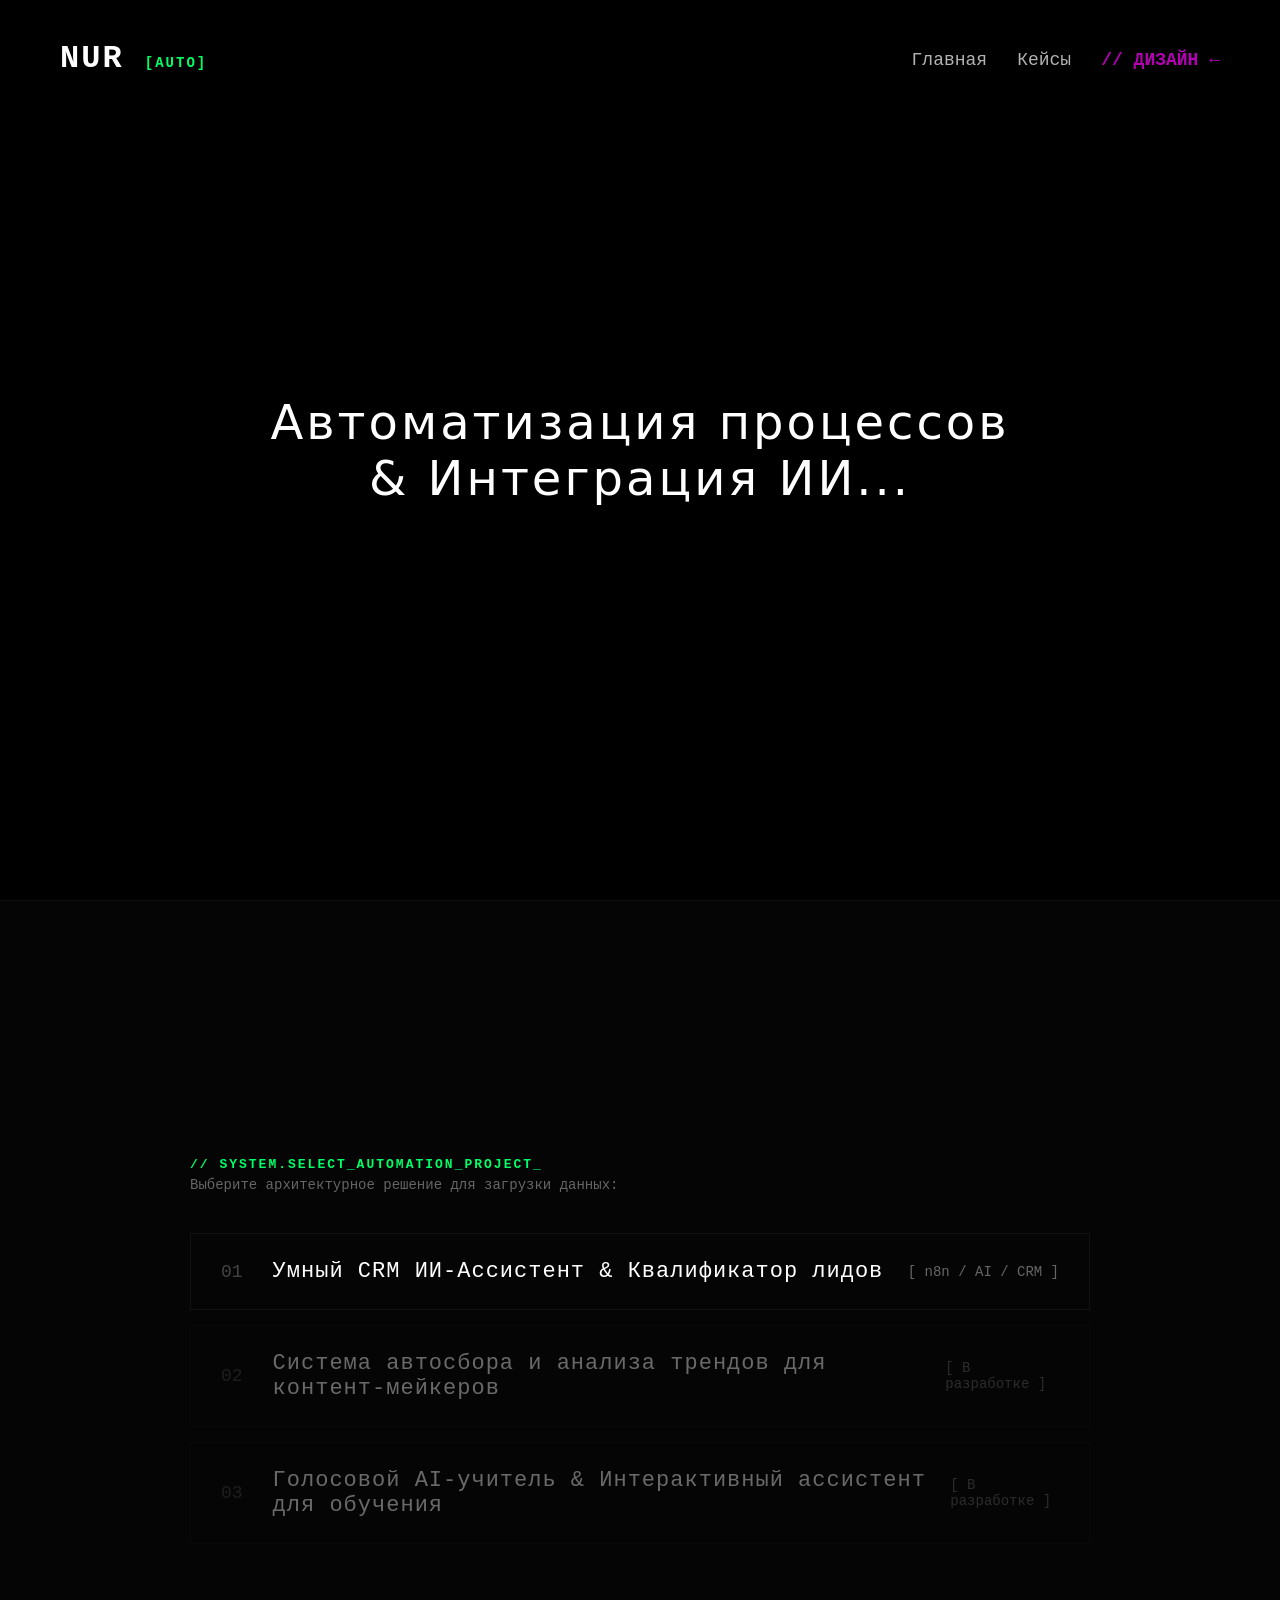
==== index-automation.html @ afdc20ac "add ai auto pages" ====
<!DOCTYPE html>
<html lang="ru">
<head>
    <meta charset="UTF-8">
    <meta name="viewport" content="width=device-width, initial-scale=1.0">
    <title>NUR | Automation & AI</title>
    <link rel="stylesheet" href="style.css">
    <link rel="stylesheet" href="automation.css">
</head>
<body>

    <header class="header">
        <div class="logo-block">
            <span class="brand">NUR <span style="font-size: 14px; color: #00ff66;">[AUTO]</span></span>
        </div>
        <nav class="nav">
            <a href="#main" class="nav-link">Главная</a>
            <a href="#portfolio" class="nav-link">Кейсы</a>
            <a href="index.html" class="nav-link" style="color: #ff00ff; font-weight: bold;">// ДИЗАЙН ←</a>
        </nav>
    </header>

    <main class="welcome-screen" id="main">
        <h2 class="welcome-text">Автоматизация процессов <br>& Интеграция ИИ...</h2>
    </main>

    <section class="portfolio-section" id="portfolio">
        
        

        <div class="menu-container">
            
            <div class="menu-header">
                <span class="system-status" style="color: #00ff66;">// SYSTEM.SELECT_AUTOMATION_PROJECT_</span>
                <p class="menu-hint">Выберите архитектурное решение для загрузки данных:</p>
            </div>

            <div class="project-menu">
                
                <a href="project-automation-crm.html" class="menu-item">
                    <span class="item-number">01</span>
                    <span class="item-name">Умный CRM ИИ-Ассистент & Квалификатор лидов</span>
                    <span class="item-type">[ n8n / AI  / CRM ]</span>
                </a>

                <a href="#" class="menu-item" style="opacity: 0.4; pointer-events: none;">
                    <span class="item-number">02</span>
                    <span class="item-name">Система автосбора и  анализа трендов для контент-мейкеров</span>
                    <span class="item-type">[ В разработке ]</span>
                </a>

                <a href="#" class="menu-item" style="opacity: 0.4; pointer-events: none;">
                    <span class="item-number">03</span>
                    <span class="item-name">Голосовой AI-учитель & Интерактивный ассистент для обучения</span>
                    <span class="item-type">[ В разработке ]</span>
                </a>

            </div>
        </div>
    </section>

</body>
</html>
---- style.css ----
/* ==========================================================================
   1. СБРОС СТИЛЕЙ И БАЗОВЫЕ НАСТРОЙКИ
   ========================================================================== */
* {
    margin: 0;
    padding: 0;
    box-sizing: border-box;
}

body {
    background-color: #000000;
    color: #ffffff;
    font-family: 'Courier New', Courier, monospace; /* Временный готический/системный шрифт */
    overflow-x: hidden;
    scroll-behavior: smooth; /* Плавный скролл по пунктам меню */
}

/* ==========================================================================
   2. ШАПКА И НАВИГАЦИЯ (HEADER & NAV)
   ========================================================================== */
.header {
    display: flex;
    justify-content: space-between;
    align-items: flex-start;
    padding: 40px 60px;
    position: fixed; /* Меню всегда остается сверху при скролле */
    top: 0;
    left: 0;
    width: 100%;
    z-index: 100;
    background: linear-gradient(to bottom, rgba(0,0,0,0.8), rgba(0,0,0,0));
}

/* Блок логотипа */
.logo-block {
    display: flex;
    flex-direction: column;
}

.brand {
    font-size: 32px;
    font-weight: 900;
    letter-spacing: 2px;
    text-transform: uppercase;
}

.title {
    font-size: 28px;
    font-weight: normal;
    margin-top: 5px;
    font-family: 'Georgia', serif; /* Для кастомного вида «Wall of Despair» */
    font-style: italic;
    opacity: 0.9;
}

.cursor {
    font-size: 20px;
    display: inline-block;
    margin-left: 5px;
    animation: blink 1s infinite; /* Курсор будет мигать */
}

/* Меню навигации */
.nav {
    display: flex;
    gap: 30px;
    margin-top: 10px;
}

.nav-link {
    color: #ffffff;
    text-decoration: none;
    font-size: 18px;
    opacity: 0.7;
    transition: all 0.3s ease;
}

.nav-link:hover {
    opacity: 1;
    text-shadow: 0 0 10px rgba(255, 255, 255, 0.6); /* Эффект свечения при наведении */
}

/* ==========================================================================
   3. ГЛАВНЫЙ ЭКРАН (WELCOME SCREEN)
   ========================================================================== */
.welcome-screen {
    height: 100vh; /* Занимает весь экран */
    display: flex;
    justify-content: center;
    align-items: center;
    padding: 20px;
}

.welcome-text {
    font-size: 48px;
    font-weight: 300;
    letter-spacing: 3px;
    text-align: center;
    font-family: system-ui, -apple-system, sans-serif;
    animation: pulse 4s infinite alternate; /* Текст плавно дышит */
}

/* ==========================================================================
   4. СЕКЦИЯ ПОРТФОЛИО (ДЛЯ ОСТАЛЬНЫХ РАБОТ)
   ========================================================================== */
.portfolio-section {
    min-height: 100vh;
    padding: 100px 60px;
    background-color: #050505; /* Чуть светлее чисто черного для контраста */
    display: flex;
    flex-direction: column;
    justify-content: center;
    align-items: center;
    border-top: 1px solid #111111;
}

/* ==========================================================================
   5. АНИМАЦИИ (АНИМАЦИОННЫЕ ЭФФЕКТЫ)
   ========================================================================== */
@keyframes blink {
    0%, 100% { opacity: 1; }
    50% { opacity: 0; }
}

@keyframes pulse {
    0% { opacity: 0.7; text-shadow: 0 0 5px rgba(255,255,255,0.2); }
    100% { opacity: 1; text-shadow: 0 0 20px rgba(255,255,255,0.5); }
}

/* ==========================================================================
   6. АДАПТИВНОСТЬ ПОД МОБИЛЬНЫЕ ТЕЛЕФОНЫ
   ========================================================================== */
@media (max-width: 768px) {
    .header {
        flex-direction: column;
        align-items: center;
        gap: 20px;
        padding: 20px;
    }
    .logo-block {
        align-items: center;
    }
    .nav {
        gap: 15px;
    }
    .welcome-text {
        font-size: 32px;
    }
}
/* ==========================================================================
   ИГРОВОЕ МЕНЮ ВЫБОРА ПРОЕКТОВ
   ========================================================================== */
.menu-container {
    width: 100%;
    max-width: 900px;
    margin: 0 auto;
}

.menu-header {
    margin-bottom: 40px;
    font-family: monospace;
}

.system-status {
    color: #ff00ff; /* Розовый неоновый акцент */
    font-weight: bold;
    letter-spacing: 2px;
}

.menu-hint {
    color: #666666;
    margin-top: 5px;
    font-size: 14px;
}

/* Контейнер меню */
.project-menu {
    display: flex;
    flex-direction: column;
    gap: 15px;
}

/* Элемент меню (ссылка) */
.menu-item {
    display: flex;
    align-items: center;
    padding: 25px 30px;
    background-color: #050505;
    border: 1px solid #111111;
    text-decoration: none;
    color: #ffffff;
    transition: all 0.3s cubic-bezier(0.25, 0.8, 0.25, 1);
    position: relative;
    overflow: hidden;
}

/* Номер проекта */
.item-number {
    font-family: monospace;
    font-size: 18px;
    color: #444444;
    margin-right: 30px;
    transition: color 0.3s ease;
}

/* Название проекта */
.item-name {
    font-size: 22px;
    font-weight: 500;
    flex-grow: 1; /* Растягивает текст, толкая тип вправо */
    letter-spacing: 1px;
}

/* Тип проекта (тег справа) */
.item-type {
    font-family: monospace;
    font-size: 14px;
    color: #666666;
    transition: color 0.3s ease;
}

/* ЭФФЕКТЫ ПРИ НАВЕДЕНИИ (Эффект фокуса на уровне) */
.project-menu:hover .menu-item {
    opacity: 0.3; /* Все элементы затеняются, когда мы наводим на меню */
}

.project-menu .menu-item:hover {
    opacity: 1; /* Тот элемент, на который навели, горит ярко */
    background-color: #0a0a0a;
    border-color: #ff00ff;
    transform: translateX(10px); /* Легкий сдвиг вправо, как в играх */
    box-shadow: 0 0 20px rgba(255, 0, 255, 0.15);
}

.menu-item:hover .item-number {
    color: #ff00ff; /* Номер загорается неоном */
}

.menu-item:hover .item-type {
    color: #ffffff;
}

/* Адаптация под мобильные экраны */
@media (max-width: 768px) {
    .menu-item {
        flex-direction: column;
        align-items: flex-start;
        gap: 10px;
        padding: 20px;
    }
    .item-number {
        margin-right: 0;
        font-size: 14px;
    }
    .item-name {
        font-size: 18px;
    }
    .project-menu .menu-item:hover {
        transform: none; /* На мобилках сдвиг убираем */
    }
}
---- automation.css ----
.video-container {
    position: relative;
    width: 100%;
    padding-bottom: 56.25%; /* Пропорции 16:9 (для формата 4:3 используй 75%) */
    height: 0;
    overflow: hidden;
    border: 1px solid #222;
    background-color: #000;
    margin-bottom: 40px;
}

.video-container iframe {
    position: absolute;
    top: 0;
    left: 0;
    width: 100%;
    height: 100%;
    border: 0;
}

 /* Оверрайд под стиль автоматизации */
        .automation-tag {
            color: #00ff66 !important;
        }
        .back-btn:hover {
            border-color: #00ff66 !important;
            box-shadow: 0 0 10px rgba(0, 255, 102, 0.4) !important;
        }
        .step-card {
            border: 1px solid #111111;
            transition: border-color 0.3s ease;
        }
        .step-card:hover {
            border-color: #00ff66;
        }
        .code-highlight {
            color: #00ff66;
            font-family: monospace;
            background-color: #111;
            padding: 2px 6px;
            border-radius: 3px;
        }
        
       
        
        .timeline-wrapper {
            margin-top: 20px;
            border-left: 2px dashed #222;
            padding-left: 20px;
        }
        .timeline-item {
            margin-bottom: 20px;
            font-size: 15px;
            line-height: 1.6;
        }
        .timeline-time {
            color: #00ff66;
            font-family: monospace;
            font-weight: bold;
            margin-right: 10px;
        }

 /* Небольшой оверрайд акцентов для ветки автоматизации, если захочешь сменить цвет (например, на неоновый зеленый или синий) */
        .automation-accent {
            color: #00ff66; /* Неоново-зеленый код-стайл */
        }
        .project-menu .menu-item:hover {
            border-color: #00ff66 !important;
            box-shadow: 0 0 20px rgba(0, 255, 102, 0.15) !important;
        }
        .menu-item:hover .item-number {
            color: #00ff66 !important;
        }
        .video-preview-container {
            width: 100%;
            max-width: 900px;
            margin: 0 auto 40px auto;
            border: 1px solid #111;
            background: #050505;
            padding: 20px;
        }
        .video-holder {
            width: 100%;
            border: 1px solid #222;
            background: #000;
            line-height: 0;
        }
        .video-holder video {
            width: 100%;
            height: auto;
        }
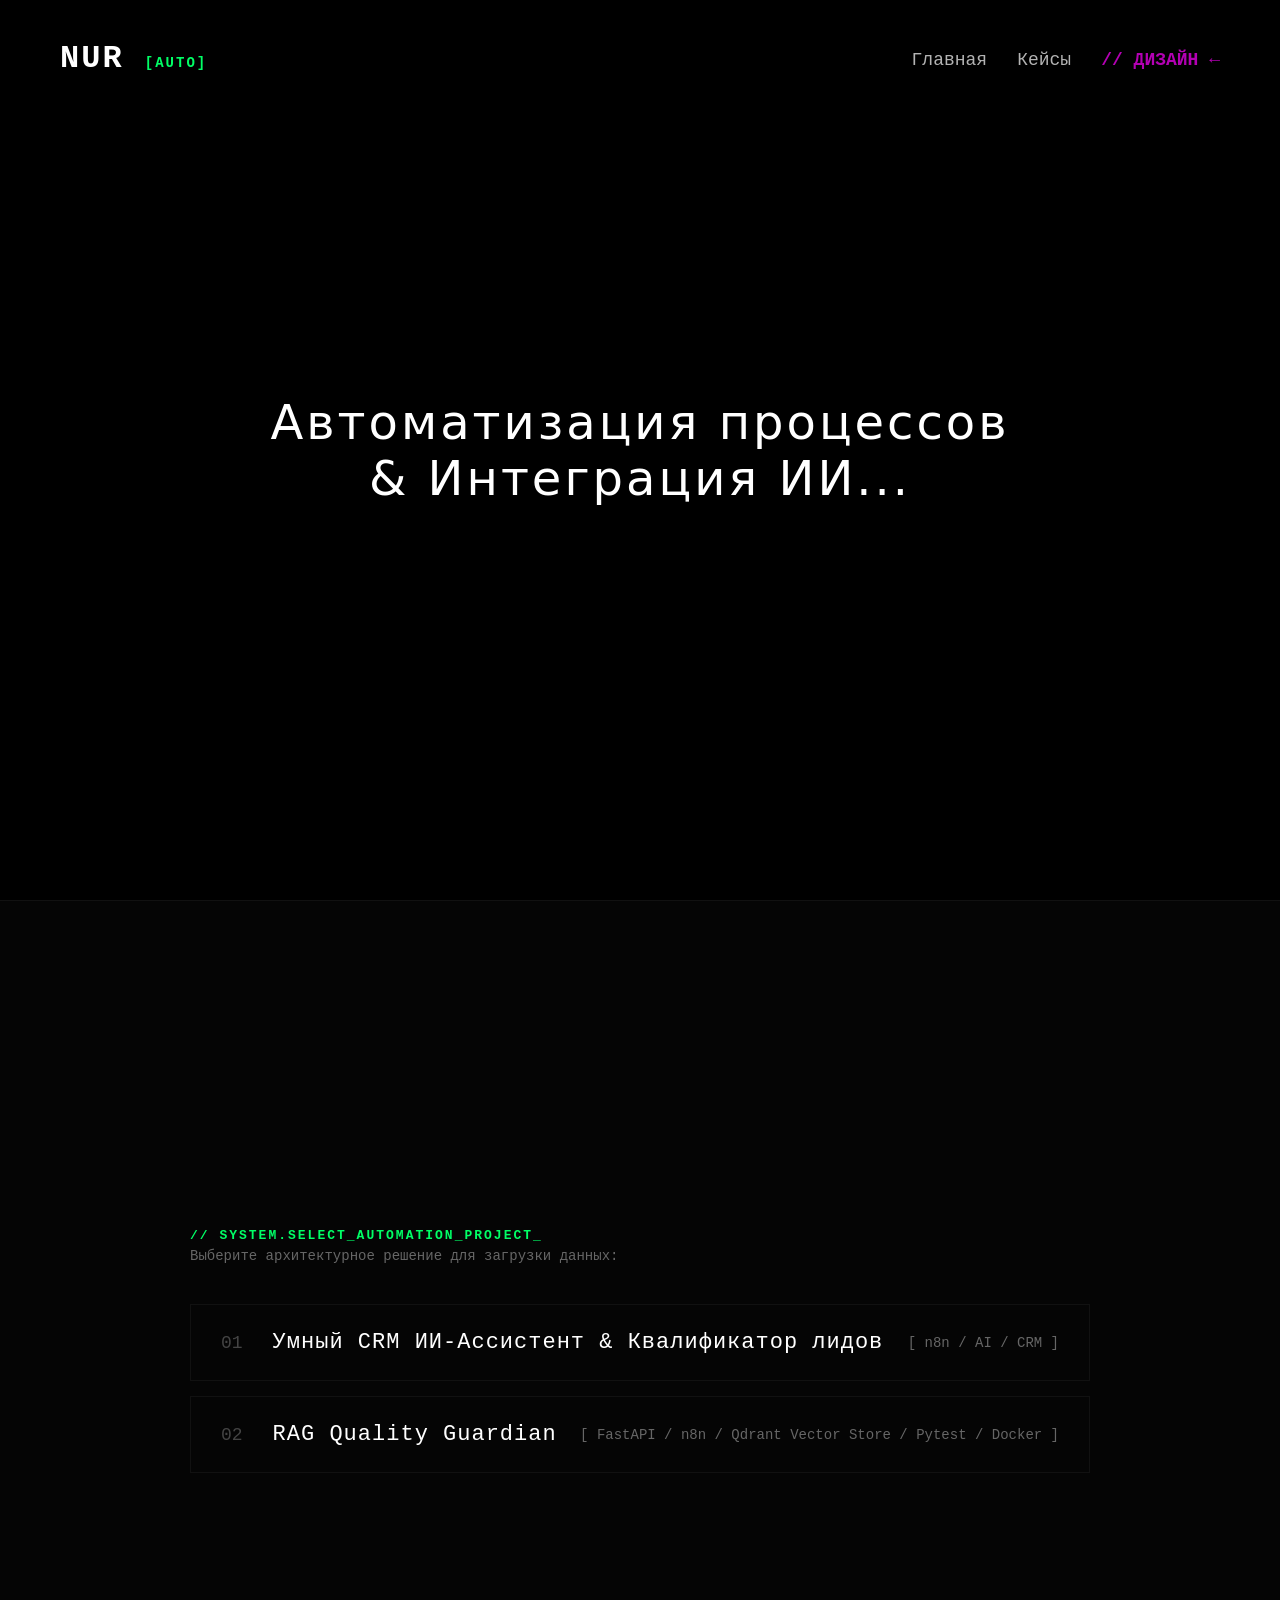
==== commit de1ab5b9: "add rag_evaluate" ====
--- a/index-automation.html
+++ b/index-automation.html
@@ -43,17 +43,12 @@
                     <span class="item-type">[ n8n / AI  / CRM ]</span>
                 </a>
 
-                <a href="#" class="menu-item" style="opacity: 0.4; pointer-events: none;">
+                <a href="rag_evaluate.html" class="menu-item">
                     <span class="item-number">02</span>
-                    <span class="item-name">Система автосбора и  анализа трендов для контент-мейкеров</span>
-                    <span class="item-type">[ В разработке ]</span>
+                    <span class="item-name">RAG Quality Guardian</span>
+                    <span class="item-type">[ FastAPI /  n8n /  Qdrant Vector Store / Pytest / Docker ]</span>
                 </a>
 
-                <a href="#" class="menu-item" style="opacity: 0.4; pointer-events: none;">
-                    <span class="item-number">03</span>
-                    <span class="item-name">Голосовой AI-учитель & Интерактивный ассистент для обучения</span>
-                    <span class="item-type">[ В разработке ]</span>
-                </a>
 
             </div>
         </div>
